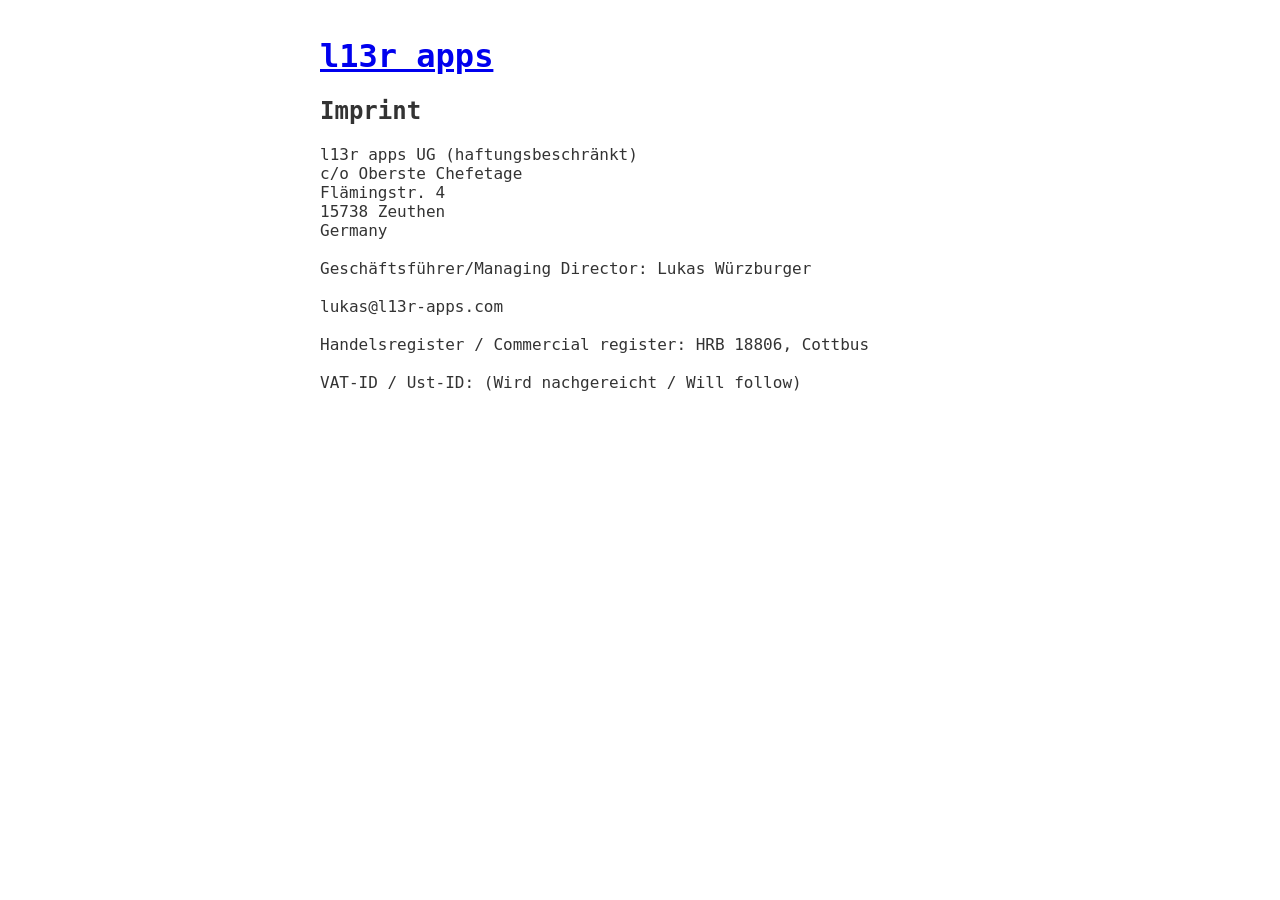
==== imprint.html @ 6b16e94e "Initial commit" ====
<!DOCTYPE html>
<html>
  <head>
    <title>l13r apps</title>
    <meta charset="UTF-8"/>
    <link rel="stylesheet" href="/style.css"/>
  </head>
  <body>
    <div id="text">
        <h1><a href="index.html">l13r apps</a></h1>
        <h2>Imprint</h2>
        <p>
            l13r apps UG (haftungsbeschr&auml;nkt)<br/>
            c/o Oberste Chefetage<br/>
            Fl&auml;mingstr. 4<br/>
            15738 Zeuthen<br/>
            Germany<br/>
            <br/>
            Gesch&auml;ftsf&uuml;hrer/Managing Director: Lukas W&uuml;rzburger<br/>
            <br/>
            lukas@l13r-apps.com<br/>
            <br/>
            Handelsregister / Commercial register: HRB 18806, Cottbus<br/>
            <br/>
            VAT-ID / Ust-ID: (Wird nachgereicht / Will follow)<br/>
        </p>
    </div>
  </body>
</html>
---- style.css ----
body {
    font-family: 'SF mono', SFMono-Regular, ui-monospace, monospace;
    color: #333;
    background-color: #fff;
    height: 100vh; /* full viewport height */
    margin: 0; /* remove default margin */
}

#section {
    font-size: 1.5em;
    display: block;
    text-align: center;
}

#text {
    display: block;
    font-size: 1em;
    width: 40em;
    margin: 0 auto;
    padding: 1em;
    text-align: left;
}
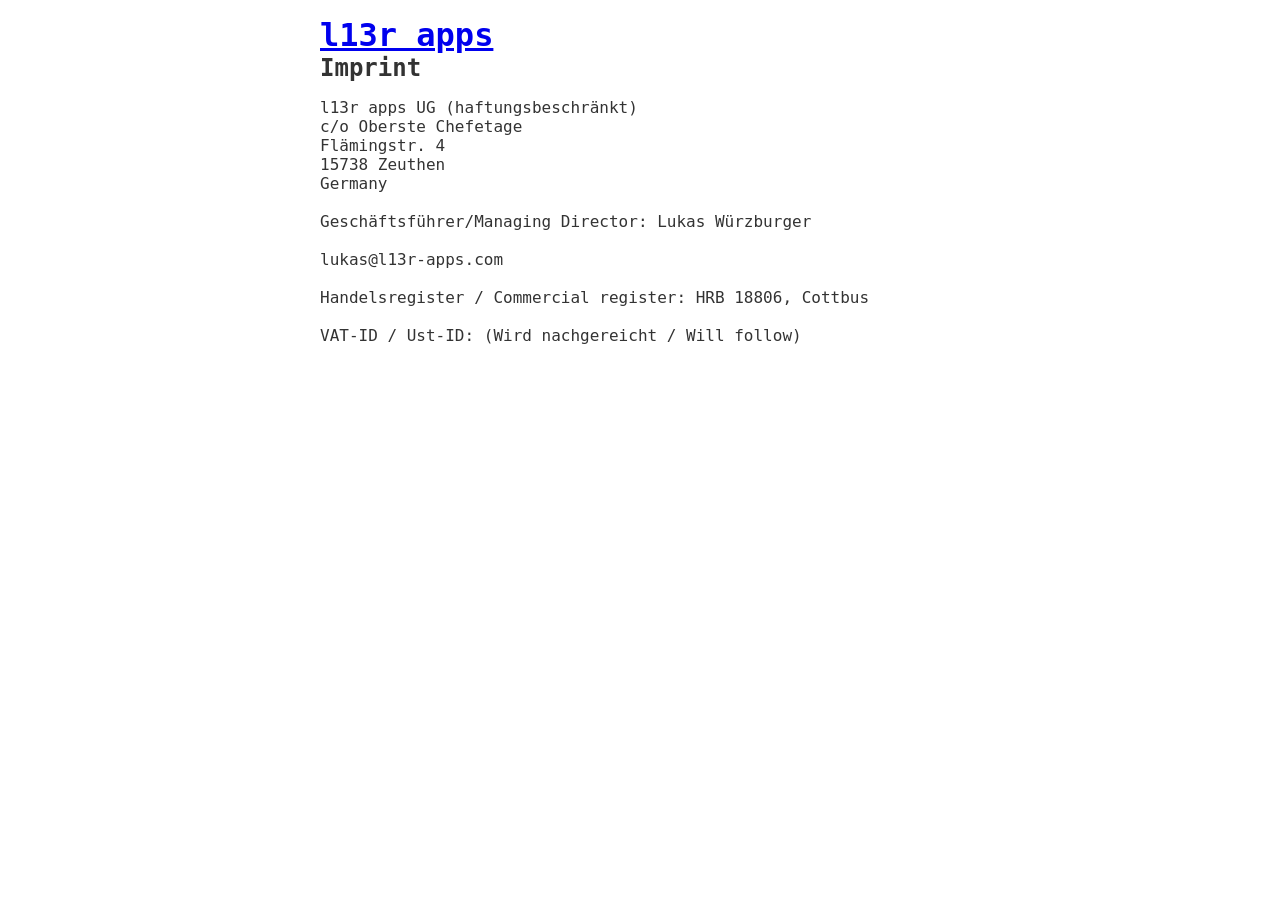
==== commit cc2dac10: "Mobile ready" ====
--- a/imprint.html
+++ b/imprint.html
@@ -3,6 +3,7 @@
   <head>
     <title>l13r apps</title>
     <meta charset="UTF-8"/>
+    <meta name="viewport" content="width=device-width, initial-scale=1.0">
     <link rel="stylesheet" href="/style.css"/>
   </head>
   <body>
--- a/style.css
+++ b/style.css
@@ -20,3 +20,7 @@
     padding: 1em;
     text-align: left;
 }
+
+h1, h2, h3 {
+    margin: 0;
+}
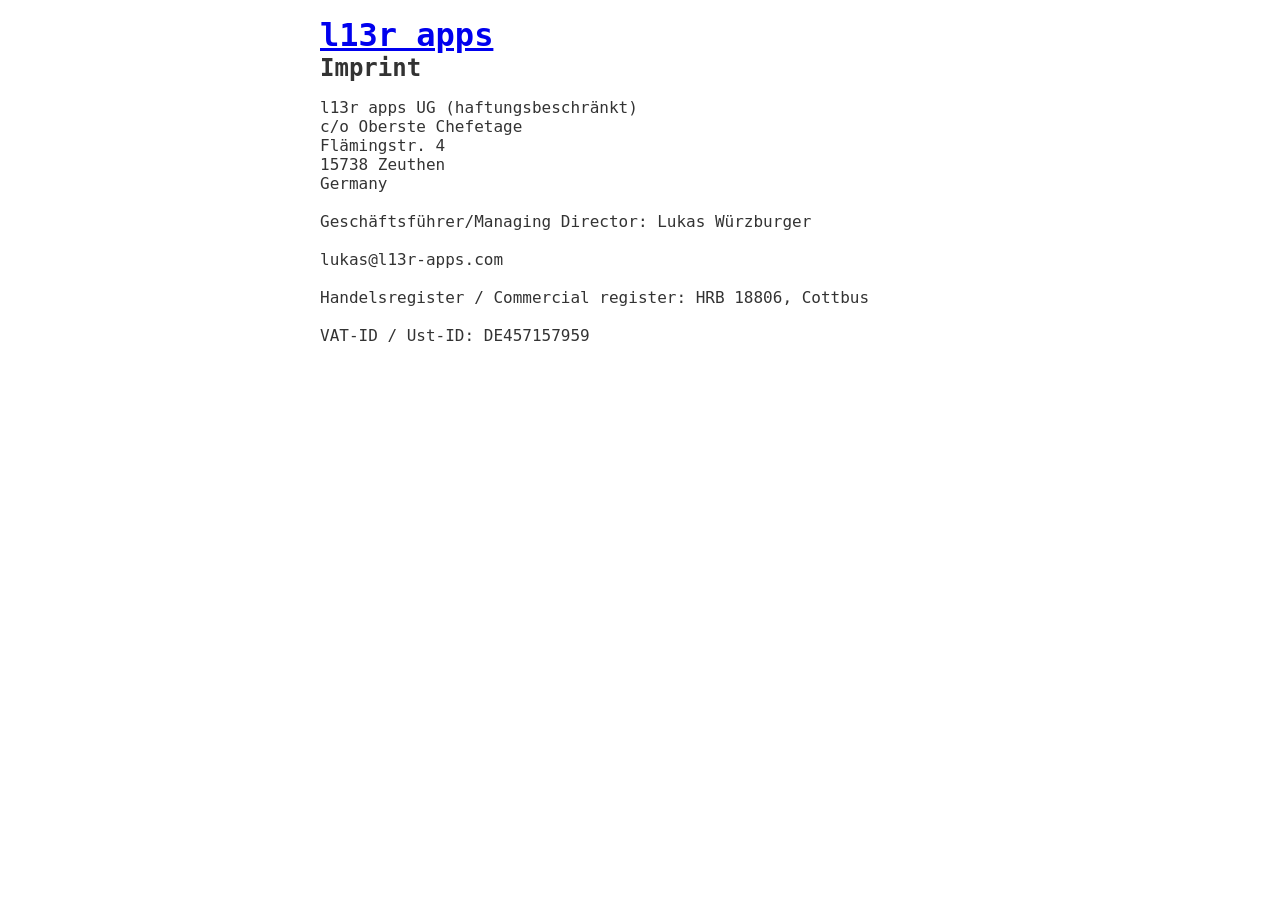
==== commit 4b7c2f54: "Add USt-ID" ====
--- a/imprint.html
+++ b/imprint.html
@@ -4,6 +4,7 @@
     <title>l13r apps</title>
     <meta charset="UTF-8"/>
     <meta name="viewport" content="width=device-width, initial-scale=1.0">
+    <link rel="icon" type="image/png" href="/favicon.png"/>
     <link rel="stylesheet" href="/style.css"/>
   </head>
   <body>
@@ -23,7 +24,7 @@
             <br/>
             Handelsregister / Commercial register: HRB 18806, Cottbus<br/>
             <br/>
-            VAT-ID / Ust-ID: (Wird nachgereicht / Will follow)<br/>
+            VAT-ID / Ust-ID: DE457157959<br/>
         </p>
     </div>
   </body>
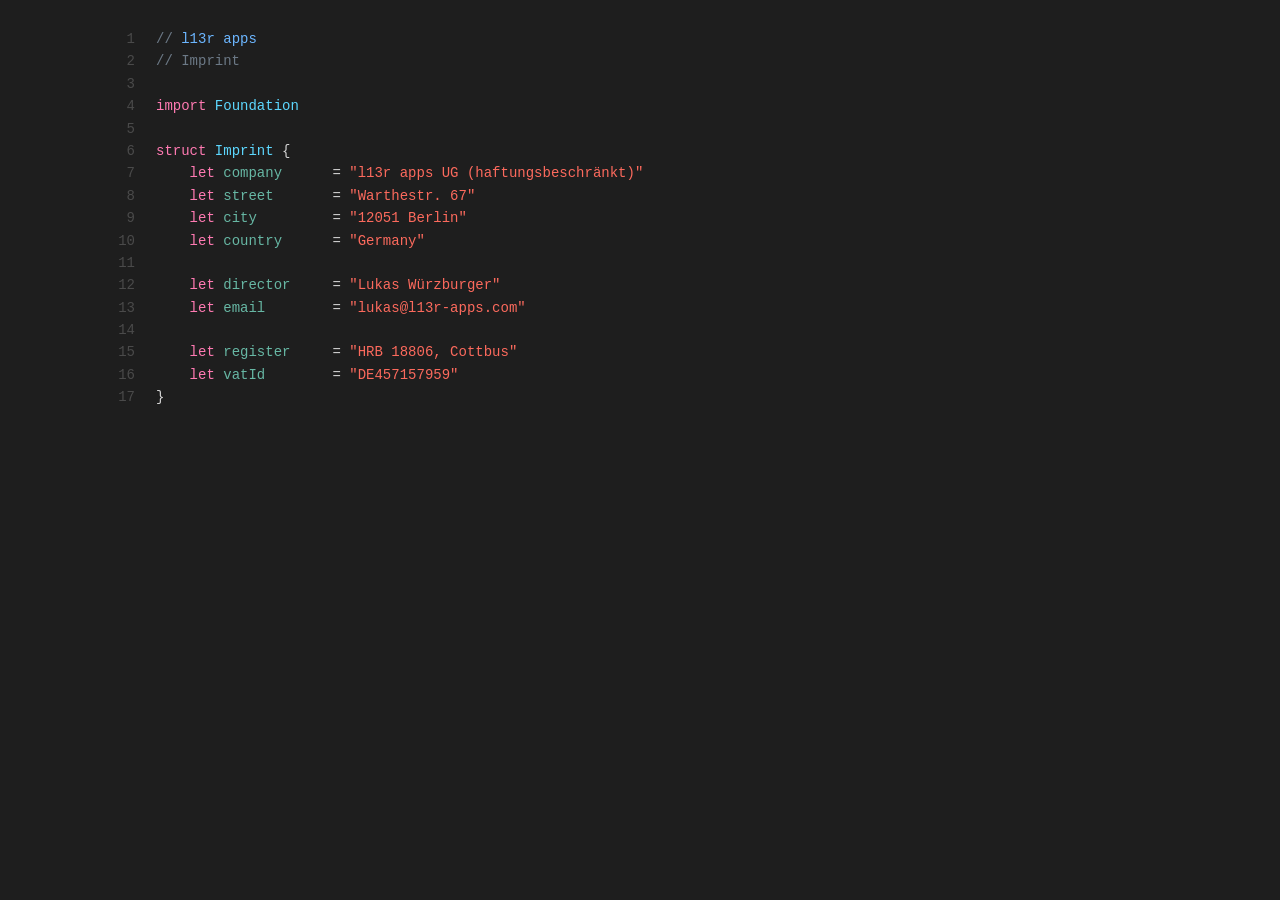
==== commit c62fdf91: "Update design and address" ====
--- a/imprint.html
+++ b/imprint.html
@@ -9,23 +9,23 @@
   </head>
   <body>
     <div id="text">
-        <h1><a href="index.html">l13r apps</a></h1>
-        <h2>Imprint</h2>
-        <p>
-            l13r apps UG (haftungsbeschr&auml;nkt)<br/>
-            c/o Oberste Chefetage<br/>
-            Fl&auml;mingstr. 4<br/>
-            15738 Zeuthen<br/>
-            Germany<br/>
-            <br/>
-            Gesch&auml;ftsf&uuml;hrer/Managing Director: Lukas W&uuml;rzburger<br/>
-            <br/>
-            lukas@l13r-apps.com<br/>
-            <br/>
-            Handelsregister / Commercial register: HRB 18806, Cottbus<br/>
-            <br/>
-            VAT-ID / Ust-ID: DE457157959<br/>
-        </p>
+<span class="line" data-line="1"><span class="comment">// <a href="index.html">l13r apps</a></span></span>
+<span class="line" data-line="2"><span class="comment">// Imprint</span></span>
+<span class="blank" data-line="3"></span>
+<span class="line" data-line="4"><span class="keyword">import</span> <span class="type">Foundation</span></span>
+<span class="blank" data-line="5"></span>
+<span class="line" data-line="6"><span class="keyword">struct</span> <span class="type">Imprint</span> {</span>
+<span class="line" data-line="7">    <span class="keyword">let</span> <span class="property">company</span>      = <span class="string">"l13r apps UG (haftungsbeschr&auml;nkt)"</span></span>
+<span class="line" data-line="8">    <span class="keyword">let</span> <span class="property">street</span>       = <span class="string">"Warthestr. 67"</span></span>
+<span class="line" data-line="9">    <span class="keyword">let</span> <span class="property">city</span>         = <span class="string">"12051 Berlin"</span></span>
+<span class="line" data-line="10">    <span class="keyword">let</span> <span class="property">country</span>      = <span class="string">"Germany"</span></span>
+<span class="blank" data-line="11"></span>
+<span class="line" data-line="12">    <span class="keyword">let</span> <span class="property">director</span>     = <span class="string">"Lukas W&uuml;rzburger"</span></span>
+<span class="line" data-line="13">    <span class="keyword">let</span> <span class="property">email</span>        = <span class="string">"lukas@l13r-apps.com"</span></span>
+<span class="blank" data-line="14"></span>
+<span class="line" data-line="15">    <span class="keyword">let</span> <span class="property">register</span>     = <span class="string">"HRB 18806, Cottbus"</span></span>
+<span class="line" data-line="16">    <span class="keyword">let</span> <span class="property">vatId</span>        = <span class="string">"DE457157959"</span></span>
+<span class="line" data-line="17">}</span>
     </div>
   </body>
 </html>
--- a/style.css
+++ b/style.css
@@ -1,26 +1,93 @@
 body {
-    font-family: 'SF mono', SFMono-Regular, ui-monospace, monospace;
-    color: #333;
-    background-color: #fff;
-    height: 100vh; /* full viewport height */
-    margin: 0; /* remove default margin */
+    font-family: 'SF Mono', SFMono-Regular, ui-monospace, 'Menlo', 'Courier New', monospace;
+    font-size: 14px;
+    line-height: 1.6;
+    color: #d4d4d4;
+    background-color: #1e1e1e;
+    margin: 0;
+    padding: 0;
+    min-height: 100vh;
 }
 
-#section {
-    font-size: 1.5em;
+#section, #text {
     display: block;
-    text-align: center;
-}
-
-#text {
-    display: block;
-    font-size: 1em;
-    width: 40em;
+    max-width: 1080px;
     margin: 0 auto;
-    padding: 1em;
+    padding: 2em 1.5em;
     text-align: left;
 }
 
 h1, h2, h3 {
+    font-size: inherit;
+    font-weight: normal;
     margin: 0;
-}+}
+
+p {
+    margin: 0.4em 0;
+}
+
+ul {
+    margin: 0.4em 0;
+    padding-left: 2em;
+    list-style: none;
+}
+
+ul li::before {
+    content: "- ";
+    color: #d4d4d4;
+}
+
+a {
+    color: #6cb6ff;
+    text-decoration: none;
+}
+
+a:hover {
+    text-decoration: underline;
+}
+
+strong {
+    font-weight: normal;
+    color: #c586c0;
+}
+
+/* Swift-style syntax coloring */
+.keyword { color: #ff7ab2; }
+.type { color: #5dd8ff; }
+.string { color: #fc6a5d; }
+.comment { color: #6c7986; }
+.func { color: #b281eb; }
+.property { color: #67B7A4; }
+.number { color: #d0bf69; }
+
+/* Line numbers gutter effect */
+.line::before {
+    content: attr(data-line);
+    display: inline-block;
+    width: 2.5em;
+    margin-right: 1.5em;
+    text-align: right;
+    color: #4a4a4a;
+    user-select: none;
+}
+
+.line {
+    display: block;
+    white-space: pre-wrap;
+}
+
+.blank {
+    display: block;
+    height: 1.6em;
+}
+
+.blank::before {
+    content: attr(data-line);
+    display: inline-block;
+    width: 2.5em;
+    margin-right: 1.5em;
+    text-align: right;
+    color: #4a4a4a;
+    user-select: none;
+}
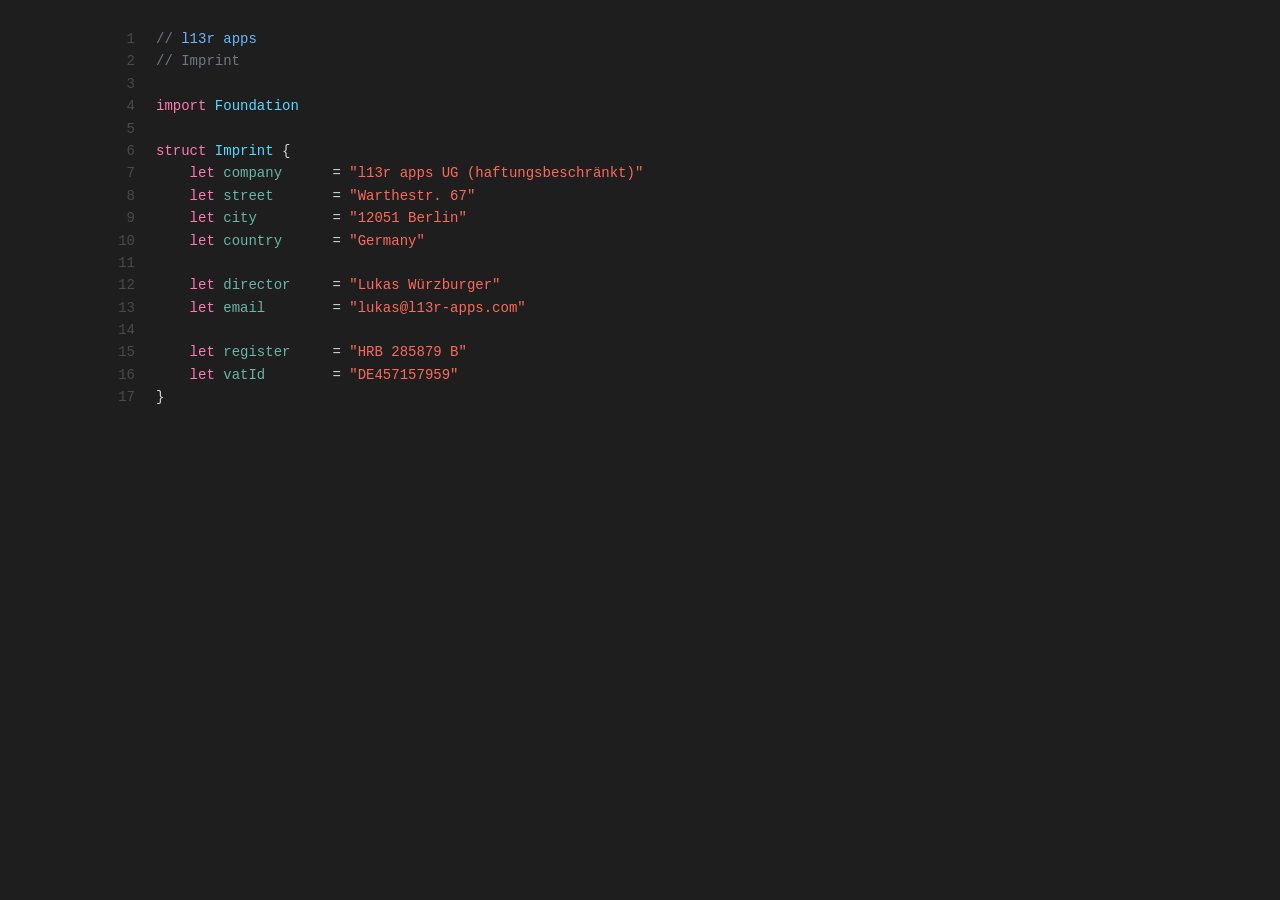
==== commit 497cb3a2: "Update Registernummer" ====
--- a/imprint.html
+++ b/imprint.html
@@ -23,7 +23,7 @@
 <span class="line" data-line="12">    <span class="keyword">let</span> <span class="property">director</span>     = <span class="string">"Lukas W&uuml;rzburger"</span></span>
 <span class="line" data-line="13">    <span class="keyword">let</span> <span class="property">email</span>        = <span class="string">"lukas@l13r-apps.com"</span></span>
 <span class="blank" data-line="14"></span>
-<span class="line" data-line="15">    <span class="keyword">let</span> <span class="property">register</span>     = <span class="string">"HRB 18806, Cottbus"</span></span>
+<span class="line" data-line="15">    <span class="keyword">let</span> <span class="property">register</span>     = <span class="string">"HRB 285879 B"</span></span>
 <span class="line" data-line="16">    <span class="keyword">let</span> <span class="property">vatId</span>        = <span class="string">"DE457157959"</span></span>
 <span class="line" data-line="17">}</span>
     </div>
